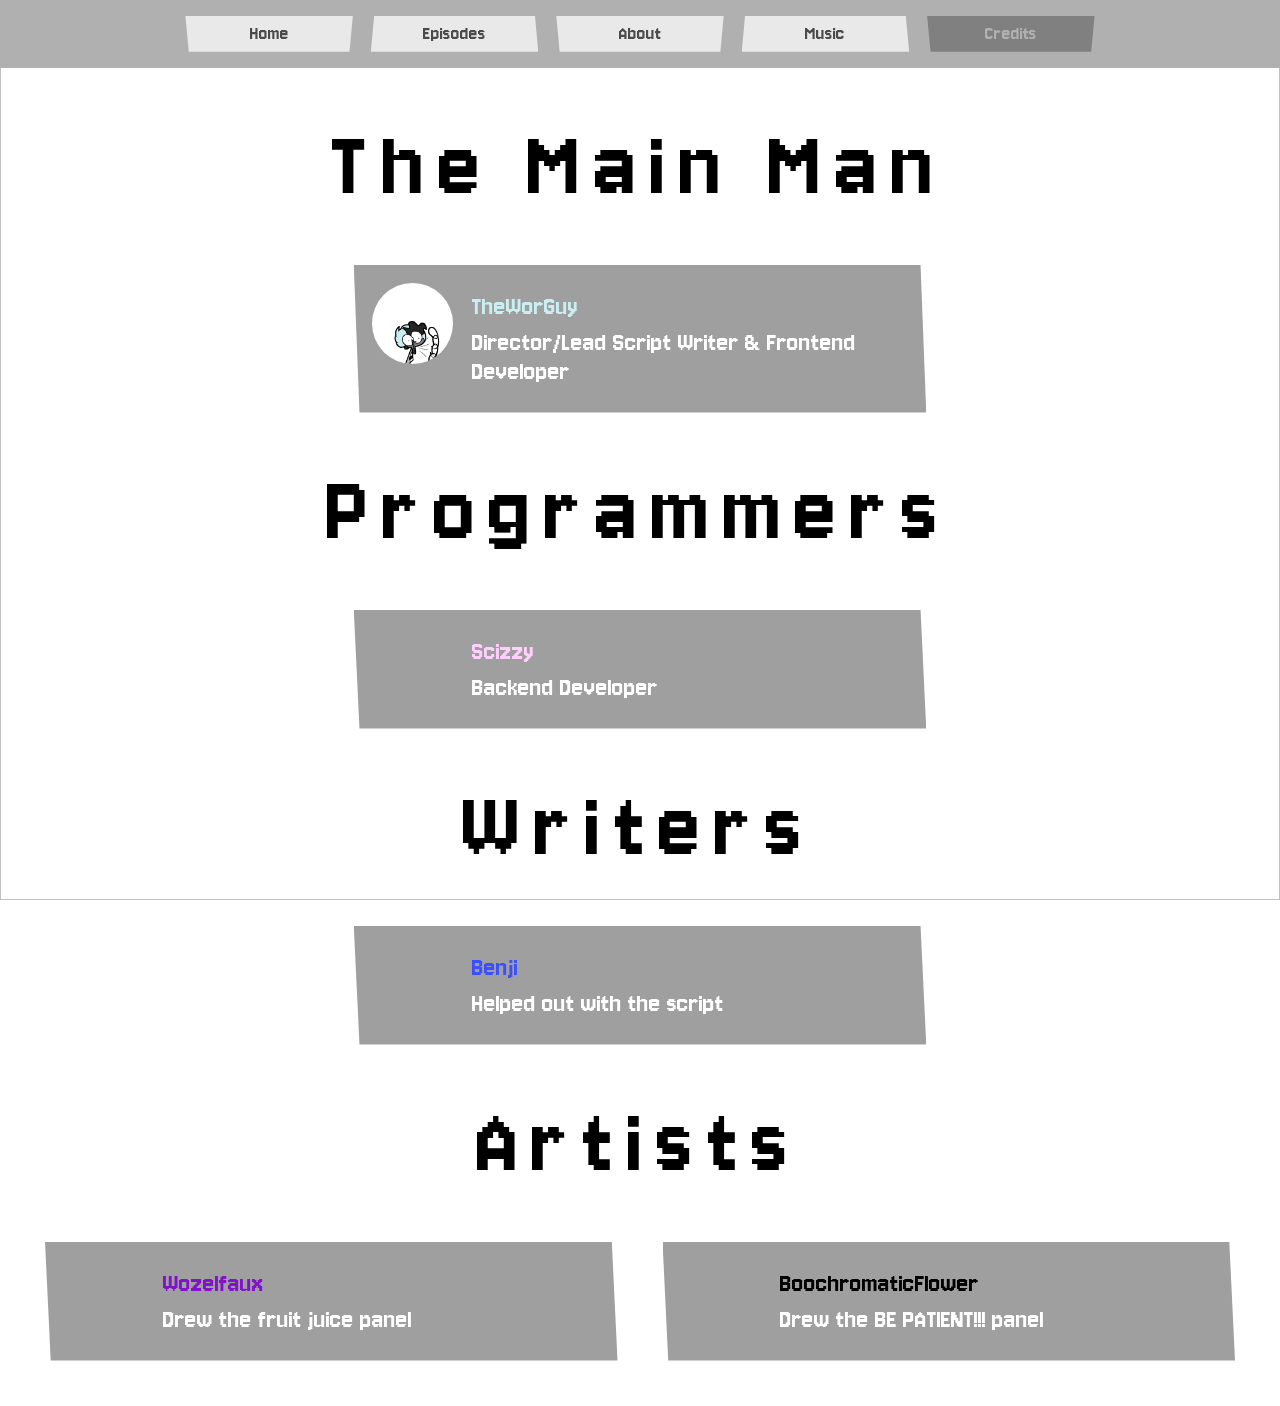
==== credits.html @ f54fd707 "Merge pull request #15 from Scizzanne/scizzy Final site oh yeah version 1 baby" ====
<!DOCTYPE html>
<html lang="en">
<head>
    <meta charset="UTF-8">
    <meta name="viewport" content="width=device-width, initial-scale=1.0">
    <title>Credits</title>
    <link rel="stylesheet" href="./Style/style.css">
    <link rel="preconnect" href="https://fonts.googleapis.com">
    <link rel="preconnect" href="https://fonts.gstatic.com" crossorigin>
    <link href="https://fonts.googleapis.com/css2?family=Jersey+10&display=swap" rel="stylesheet">
</head>
<body>
    <img src="./Images/web_backgroud.png" class="background" alt="">
    <header class="header">
        <a href="./index.html" class="home-button button">Home</a>
        <a href="./episodes.html" class="episodes-button button">Episodes</a>
        <a href="./about.html" class="about-button button">About</a>
        <a href="./music.html" class="music-button button">Music</a>
        <p class="credits-button button button-here">Credits</p>
    </header>
    <div class="cre-container">
        <p class="cre-text">The Main Man</p>
        <div class="cre-bio">
            <div class="biscord-body">
                <img src="./Images/wor_pfp.jpg" class="pfp" alt="">
                <p class="top wr">TheWorGuy</p>
                <p class="bot">Director/Lead Script Writer & Frontend Developer</p>
            </div>
        </div>
        <p class="cre-text">Programmers</p>
        <div class="cre-bio">
            <div class="biscord-body">
                <img src="./Images/scizzy_pfp.png" class="pfp" alt="">
                <p class="top sc">Scizzy</p>
                <p class="bot">Backend Developer</p>
            </div>
        </div>
        <p class="cre-text">Writers</p>
        <div class="cre-bio">
            <div class="biscord-body">
                <img src="./Images/benji_pfp.png" class="pfp" alt="">
                <p class="top bl">Benji</p>
                <p class="bot">Helped out with the script</p>
            </div>
        </div>
        <!-- <p class="cre-text">Musicians</p>
        <div class="cre-bio">
            <div class="biscord-body">
                <img src="./Images/ashvee_pfp.png" class="pfp" alt="">
                <p class="top ye">Ashvee</p>
                <p class="bot">Music composer</p>
            </div>
        </div> -->
        <p class="cre-text">Artists</p>
        <div class="cre-bio">
            <div class="biscord-body">
                <img src="./Images/woozle_pfp.png" class="pfp" alt="">
                <p class="top pu">Wozelfaux</p>
                <p class="bot">Drew the fruit juice panel</p>
            </div>
        </div>
        <div class="cre-bio">
            <div class="biscord-body">
                <img src="./Images/boo_pfp.png" class="pfp" alt="">
                <p class="top bla">BoochromaticFlower</p>
                <p class="bot">Drew the BE PATIENT!!! panel</p>
            </div>
        </div>
    </div>
</body>
</html>
---- Style/style.css ----
body {
    margin: 0;
}

.background {
    z-index: -1;
    position: fixed;
    height: 100%;
    width: 100%;
    bottom: 0vw;
}

html {
  scrollbar-width: none;
}

/* Header */

.header {
    background-color: rgb(176, 176, 176);
    height: 7.5vh;
    width: 100%;
    display: grid;
    grid-template-columns: 1fr 1fr 1fr 1fr 1fr 1fr 1fr;
    grid-template-rows: 1fr;
    gap: 2vh;
    position: fixed;
    top: 0vw;
    z-index: 100;
}

.vr-ship-header {
    background-color: rgb(0, 0, 0);
}

.home-button {
    grid-column: 2/3;
    grid-row: 1/2;
    clip-path: polygon(0 0, 100% 0, 98% 100%, 2% 100%);
}

.episodes-button {
    grid-column: 3/4;
    grid-row: 1/2;
    clip-path: polygon(2% 0, 98% 0, 100% 100%, 0 100%);
}

.about-button {
    grid-column: 4/5;
    grid-row: 1/2;
    clip-path: polygon(0 0, 100% 0, 98% 100%, 2% 100%);
}

.music-button {
    grid-column: 5/6;
    grid-row: 1/2;
    clip-path: polygon(2% 0, 98% 0, 100% 100%, 0 100%);
}

.credits-button {
    grid-column: 6/7;
    grid-row: 1/2;
    clip-path: polygon(0 0, 100% 0, 98% 100%, 2% 100%);
}

a:link,
a:visited,
a:active {
  text-decoration: none;
  color: rgb(75, 75, 75);
}

a:hover {
    color: rgb(0, 0, 0);
    transform: scale(1.1);
}

.vr-ship-a:link,
.vr-ship-a:visited,
.vr-ship-a:active {
  text-decoration: none;
  color: rgb(255, 196, 0);
}

.vr-ship-a:hover {
    color: rgb(255, 153, 0);
    transform: scale(1.1);
    cursor: pointer;
}

/* Previous & Next Buttons web style */
.web-a {
    text-decoration: none;
    user-select: none; 
    color: rgb(75, 75, 75);
}
.web-a:hover {
    color: rgb(0, 0, 0);
    transform: scale(1.1);
    cursor: pointer;
}

.button {
    background-color: rgb(233, 233, 233);
    display: flex;
    justify-content: center;
    align-items: center;
    height: 4vh;
    width: 100%;
    margin: auto;
    font-family: "Jersey 10", sans-serif;
    font-weight: 400;
    font-style: normal;
    font-size: 20px;
    transition: 0.1s
}

.button-vr-ship {
    background-color: rgb(15, 7, 84);
}

.button:active {
    background-color: rgb(128, 128, 128);
    transform: scale(0.9);
}

.button-vr-ship:active {
    background-color: rgb(6, 2, 42);
}

.button-here {
    background-color: rgb(128, 128, 128);
    color: rgb(176, 176, 176);
}

/* Home */

.title {
    margin-top: 14vh;
    width: 100vw;
}

.ho-container {
    margin: 5vh 5vh 5vh 5vh;
    display: grid;
    grid-template-columns: 1fr 1fr 1fr;
    grid-template-rows: 1fr 1fr 1fr;
    column-gap: 5vh;
    max-height: 70vw;
}

.ho-container p {
    font-family: "Jersey 10", sans-serif;
    font-weight: 400;
    font-style: normal;
}

.main-cover {
    height: 41vw;
    grid-row: 1/4;
    grid-column: 2/3;
    margin: auto;
}

.news {
    background-color: rgb(176, 176, 176);
    color: rgb(0, 0, 0);
    font-size: 30px;
    grid-row: 2/4;
    clip-path: polygon(0 0, 100% 0, 98% 100%, 2% 100%);
}

.news-title {
    margin: auto;
    color: rgb(255, 255, 255);
    font-family: "Jersey 10", sans-serif;
    font-weight: 400;
    font-style: normal;
    font-size: 150px;
}

.news p {
    margin: 5%;
}

.playlist {
    background-color: rgb(176, 176, 176);
    color: rgb(0, 0, 0);
    text-align: center;
    font-size: 30px;
    clip-path: polygon(0 0, 100% 0, 98% 100%, 2% 100%);
}

.c-s {
    font-size: 50px;
    color: rgb(75, 75, 75);
}

.socials {
    background-color: rgb(176, 176, 176);
    height: 11vw;
    padding: 5%;
    color: rgb(0, 0, 0);
    display: grid;
    grid-row: 3/4;
    grid-column: 3/4;
    grid-template-columns: 1fr 3fr;
    grid-template-rows: 1fr 1fr 1fr;
    column-gap: 1vw;
    clip-path: polygon(2% 0, 98% 0, 100% 100%, 0 100%);
}

.socials-text {
    grid-column: 2/3;
    font-size: 1.35vw;
}

.socials-img {
    grid-column: 1/2;
    height: 5vw;
}

/* Episodes */

.ep-container {
    margin: 16vh 13vh 13vh 13vh;
    display: grid;
    grid-template-columns: 1fr 1fr 1fr;
    grid-template-rows: 1fr 1fr;
    gap: 5vh;
}

.ep-flex {
    display: flex;
    justify-content: center;
    align-items: center;
    position: relative;
}

.ep {
    position: relative;
    margin: auto;
    width: 100%;
    transition: 0.2s;
    opacity: 0.65;
}

.ep:hover {
    transform: scale(1.1);
    opacity: 1;
}

.ep-drop-down-content {
    display: none;
    background-image: url(../Images/drop_down_menu.PNG);
    background-size: 100% 100%;
    position: absolute;
    width: 100%;
    height: 100%;
    z-index: 1;
    font-family: "Jersey 10", sans-serif;
    font-weight: 400;
    font-style: normal;
    font-size: 30px;
    text-align: center;
}

.ep-menu-button {
    border: none;
    background-color: rgb(233, 233, 233);
    margin-top: 5%;
    font-family: "Jersey 10", sans-serif;
    font-weight: 400;
    font-style: normal;
    text-align: center;
    transition: 0.2s;
}

.big-button {
    margin-top: 50%;
    height: 17.5%;
    width: 70%;
    font-size: 5vw;
    clip-path: polygon(2% 0, 98% 0, 100% 100%, 0 100%);
}

.small-button {
    height: 10%;
    width: 45%;
    font-size: 3vw;
    clip-path: polygon(0 0, 100% 0, 98% 100%, 2% 100%);
}

.ep-drop-down-content a {
    padding-left: 23%;
    padding-right: 23%;
}

.ep-menu-button:hover {
    transform: scale(1.1);
}

.show {
    display: block;
}

/* About */

.ab-container {
    background-color: rgb(176, 176, 176);
    margin: 12.5vh 5vh 2vh 5vh;
    display: grid;
    grid-template-columns: 1fr;
    grid-template-rows: 1fr;
    gap: 5vh;
    padding-left: 4%;
    padding-right: 4%;
    font-family: "Jersey 10", sans-serif;
    font-weight: 400;
    font-style: normal;
    font-size: 30px;
    clip-path: polygon(0 0, 99% 0, 100% 100%, 1% 100%);
}

.about-dance {
    height: 21.5vw;
}

/* Music */

.mu-container {
    margin: 12.5vh 5vh 0vh 80vh;
    display: grid;
    grid-template-columns: 1fr;
    grid-template-rows: 1fr;
    gap: 5vh;
}

.mu-audio {
    grid-column: 1/1;
    background-color: rgb(159, 159, 159);
    gap: 3vh;
    display: flex;
    justify-content: center;
    align-items: center;
    transition: 0.2s;
    clip-path: polygon(1% 1%, 100% 0, 99% 99%, 2% 99%);
}

.mu-audio p {
    color: rgb(255, 255, 255);
    font-family: "Jersey 10", sans-serif;
    font-weight: 400;
    font-style: normal;
    font-size: 30px;
    text-align: center;
    margin-left: 5%;
}

.mu-audio:hover {
    transform: scale(1.05);
}

.audio {
    margin-right: 5%;
}

.vinyl {
    position: absolute;
    height: 90vh;
}

.coming-soon {
    display: grid;
    grid-template-columns: 1fr;
    grid-template-rows: 1fr;
}

.coming-soon img {
    width: 40vw;
    grid-row: 2/3;
    margin: auto;
}

.coming-soon p {
    margin: 0;
    color: rgb(255, 255, 255);
    font-family: "Jersey 10", sans-serif;
    font-weight: 400;
    font-style: normal;
    font-size: 150px;
    text-align: center;
}

/* Credits */

.cre-container {
    margin: 12.5vh 5vh 5vh 5vh;
    display: flex;
    flex-wrap: wrap;
    gap: 5vh;
    justify-content: center;
    align-items: flex-start;
}

.cre-bio {
    background-color: rgb(159, 159, 159);    
    width: calc(50% - 2.5vh);
    gap: 3vh;
    transition: 0.2s;
    clip-path: polygon(0 0, 99% 0, 100% 100%, 1% 100%);
}

.cre-text {
    width: 100%;
    text-align: center;
    font-family: "Jersey 10", sans-serif;
    font-weight: 400;
    font-style: normal;
    font-size: 100px;
    letter-spacing: 1vw;
    margin: 0;
}

.cre-bio img {
    margin: 20%;
}

.cre-bio:hover {
    transform: scale(1.05);
}

/* Pages */

.container {
    margin: 2%;
    margin-top: 10vh;
    display: grid;
    grid-template-columns: 1.75fr 1.25fr;
    grid-template-rows: 7fr 1fr;
    height: 85vh;
    width: 96vw;
    gap: 5vh;
}

.img {
    margin: auto;
    width: 92%;
    grid-column: 1/2;
    grid-row: 1/3;
    border: 1vh solid rgb(0, 0, 0);
}

.text {
    background-color: rgba(176, 176, 176, 0.7);
    font-family: "Jersey 10", sans-serif;
    font-weight: 400;
    font-style: normal;
    font-size: 30px;
    text-align: left;
    padding: 3vh;
    grid-column: 2/3;
    grid-row: 1/2;
    overflow-y: auto;
    max-height: 80vh;
    clip-path: polygon(1% 1%, 100% 0, 99% 100%, 2% 99%);
}

.text-vr-ship {
    color: rgb(255, 255, 255);
    background-color: rgba(42, 45, 135, 0.7);
}

.text-biscord {
    background-image: linear-gradient(rgb(34, 34, 34), rgb(56, 56, 56));
    display: flex;
    flex-direction: column;
    gap: 4vh;
    padding: 3vh;
    grid-column: 2/3;
    grid-row: 1/2;
    overflow-y: auto;
    max-height: 80vh;
    clip-path: polygon(1% 1%, 100% 0, 100% 100%, 2% 99%);
}

.text-biscord p {
    margin-block-start: 0px;
    margin-block-end: 0px;
}

.biscord-body {
    display: grid;
    grid-template-rows: 1fr;
    grid-template-columns: 1fr 5fr;
    grid-column: 1/2;
    width: 100%;
    gap: 3vh;
}

.pfp {
    height: 9vh;
    border-radius: 50%;
    margin-left: 0.5vw;
}

.top,
.bot {
    grid-row: 1/2;
    grid-column: 2/3;
    font-family: "Jersey 10", sans-serif;
    font-weight: 400;
    font-style: normal;
    font-size: 3vh;
}

.top {
    color: rgb(255, 255, 255);
    z-index: 1;
}

.bot {
    color: rgb(255, 255, 255);
    padding-top: 4vh;
}

.text p {
    margin-block-start: 0px;
    margin-block-end: 0px;
}

.switch {
    background-color: rgb(176, 176, 176, 0.7);
    grid-column: 2/3;
    grid-row: 2/3;
    height: 100%;
    font-family: "Jersey 10", sans-serif;
    font-weight: 400;
    font-style: normal;
    font-size: 9vh;
    text-align: center;
    word-spacing: 100px;
    clip-path: polygon(0 0, 100% 0, 98% 100%, 2% 100%);
}

.switch-vr-ship {
    background-color: rgba(42, 45, 135, 0.7);
    color: rgb(255, 196, 0);
    user-select: none;
}

.text-close {
    word-spacing: normal;
    margin: 0;
}

/* Colours */

.pu {
    color: rgb(129, 17, 203);
}

.ye {
    color: rgb(255, 166, 0);
}

.ka {
    color: rgb(20, 183, 63);
}

.a {
    color: rgb(208, 13, 13);
}

.ma {
    color: rgb(208, 13, 195);
}

.gl {
    color: rgb(208, 81, 13);
}

.me {
    color: rgb(247, 37, 37);
}

.ep {
    color: rgb(70, 13, 108) ;
}

.sc {
    color: rgb(255, 208, 253);
}

.bl {
    color: rgb(60, 79, 255);
}

.bla {
    color: rgb(0, 0, 0);
}

.wr {
    color: rgb(201 239 243);
}

/* Media Query*/
@media (max-width: 900px) {

/* Episodes */

.ep-container {
    grid-template-columns: 1fr 1fr;
    grid-template-rows: 1fr 1fr 1fr;
}

}

/* Portrait Mode */
@media (max-width: 750px) {

/* Header */

.header {
    width: 96vw;
}

/* General */

.button {
    font-size: 15px;
}

/* Home */

.title {
    margin-top: 27.5vh;
}

.ho-container {
    grid-template-columns: 1fr;
    grid-template-rows: 1fr;
    row-gap: 5vh;
}

.main-cover {
    height: 110vw;
    grid-row: 1/2;
    grid-column: 1/2;
    margin: auto;
}

.news {
    grid-row: 3/4;
    height: 60vw;
}

.playlist {
    margin: auto;
    width: 100%;
    clip-path: polygon(2% 0, 98% 0, 100% 100%, 0 100%);
}

.socials {
    height: 25vh;
    grid-row: 5/6;
    grid-column: 1/2;
    grid-template-columns: 1fr 1fr;
    clip-path: polygon(0 0, 100% 0, 98% 100%, 2% 100%);
}

/* Episodes */

.ep-container {
    margin: 27.5vh 5vh 5vh 5vh;
}

.big-button {
    font-size: 7vw;
}

.small-button {
    font-size: 5vw;
}

/* About */

.ab-container {
    margin-top: 27.5vh;
    padding-left: 6%;
    padding-right: 6%;
}

/* Music */

.mu-container {
    margin-top: 27.5vh;
}

.coming-soon img {
    width: 60vw;
}

/* Credits */

.cre-container {
    margin-top: 27.5vh;
}

.cre-bio {
    width: 100% !important;
    flex-basis: 100%;
}

.cre-text {
    font-size: 50px;
}

/* Pages */

.header {
    height: 20vh;
    padding: 2%;
    grid-template-rows: 1fr 1fr 1fr;
    grid-template-columns: 1fr 1fr;
}

.home-button {
    width: 50vw;
    grid-column: 1/3;
    grid-row: 1/2;
}

.episodes-button {
    grid-column: 1/2;
    grid-row: 2/3;
}

.about-button {
    grid-column: 2/3;
    grid-row: 2/3;
}

.music-button {
    grid-column: 1/2;
    grid-row: 3/4;
    clip-path: polygon(0 0, 100% 0, 98% 100%, 2% 100%);
}

.credits-button {
    grid-column: 2/3;
    grid-row: 3/4;
    clip-path: polygon(2% 0, 98% 0, 100% 100%, 0 100%);
}

.container {
    margin-top: 27.5vh;
    height: 125vh;
    grid-template-columns: 1fr;
    grid-template-rows: 1fr 3fr .75fr;
}

.img {
    grid-row: 1/2;
}

.text {
    margin-left: 2%;
    margin-right: 2%;
    grid-column: 1/2;
    grid-row: 2/3;
}

.text-biscord {
    margin-left: 2%;
    margin-right: 2%;
    grid-column: 1/2;
    grid-row: 2/3;
}

.switch {
    grid-column: 1/2;
    grid-row: 3/4;
    height: 100%;
    margin-left: 2%;
    margin-right: 2%;
}

}

@media (max-width: 550px) {

/* Episodes */

.big-button {
    font-size: 6vw;
}

.small-button {
    font-size: 4vw;
}

/* Music */

.coming-soon p {
    font-size: 100px;
}

}

@media (max-width: 1250px) {

/* Home */

.ho-container {
    grid-template-columns: 1fr 1fr;
    grid-template-rows: 3fr 1fr 3fr 1fr;
    row-gap: 5vh;
}

.main-cover {
    height: 110vw;
    grid-row: 4/5;
    grid-column: 1/3;
    margin: auto;
}

.news {
    grid-row: 2/4;
    grid-column: 1/2;
    height: 40vw;
}

.playlist {
    margin: auto;
    width: 100%;
    clip-path: polygon(0 0, 100% 0, 98% 100%, 2% 100%);
}

.playlist p {
    margin: 0;
    padding: 5%;
}

.c-s {
    position: relative;
}

.empty {
    display: none;
}

.socials {
    height: 22.6vw;
    grid-row: 3/4;
    grid-column: 2/3;
    grid-template-columns: 1fr 1fr;
    clip-path: polygon(2% 0, 98% 0, 100% 100%, 0 100%);
}

.socials-text {
    font-size: 3vw;
}

.socials-img {
    height: 10vw;
}

/* Music */

.mu-container {
    margin-left: 5vh;
}

.vinyl {
    display: none;
}

.coming-soon img {
    width: 60vw;
}

}

@media (max-width: 450px) {

/* Episodes */

.ep-container {
    grid-template-columns: 1fr;
}

.ep {
    opacity: 1;
}

.big-button {
    font-size: 13vw;
}

.small-button {
    font-size: 9vw;
}

}
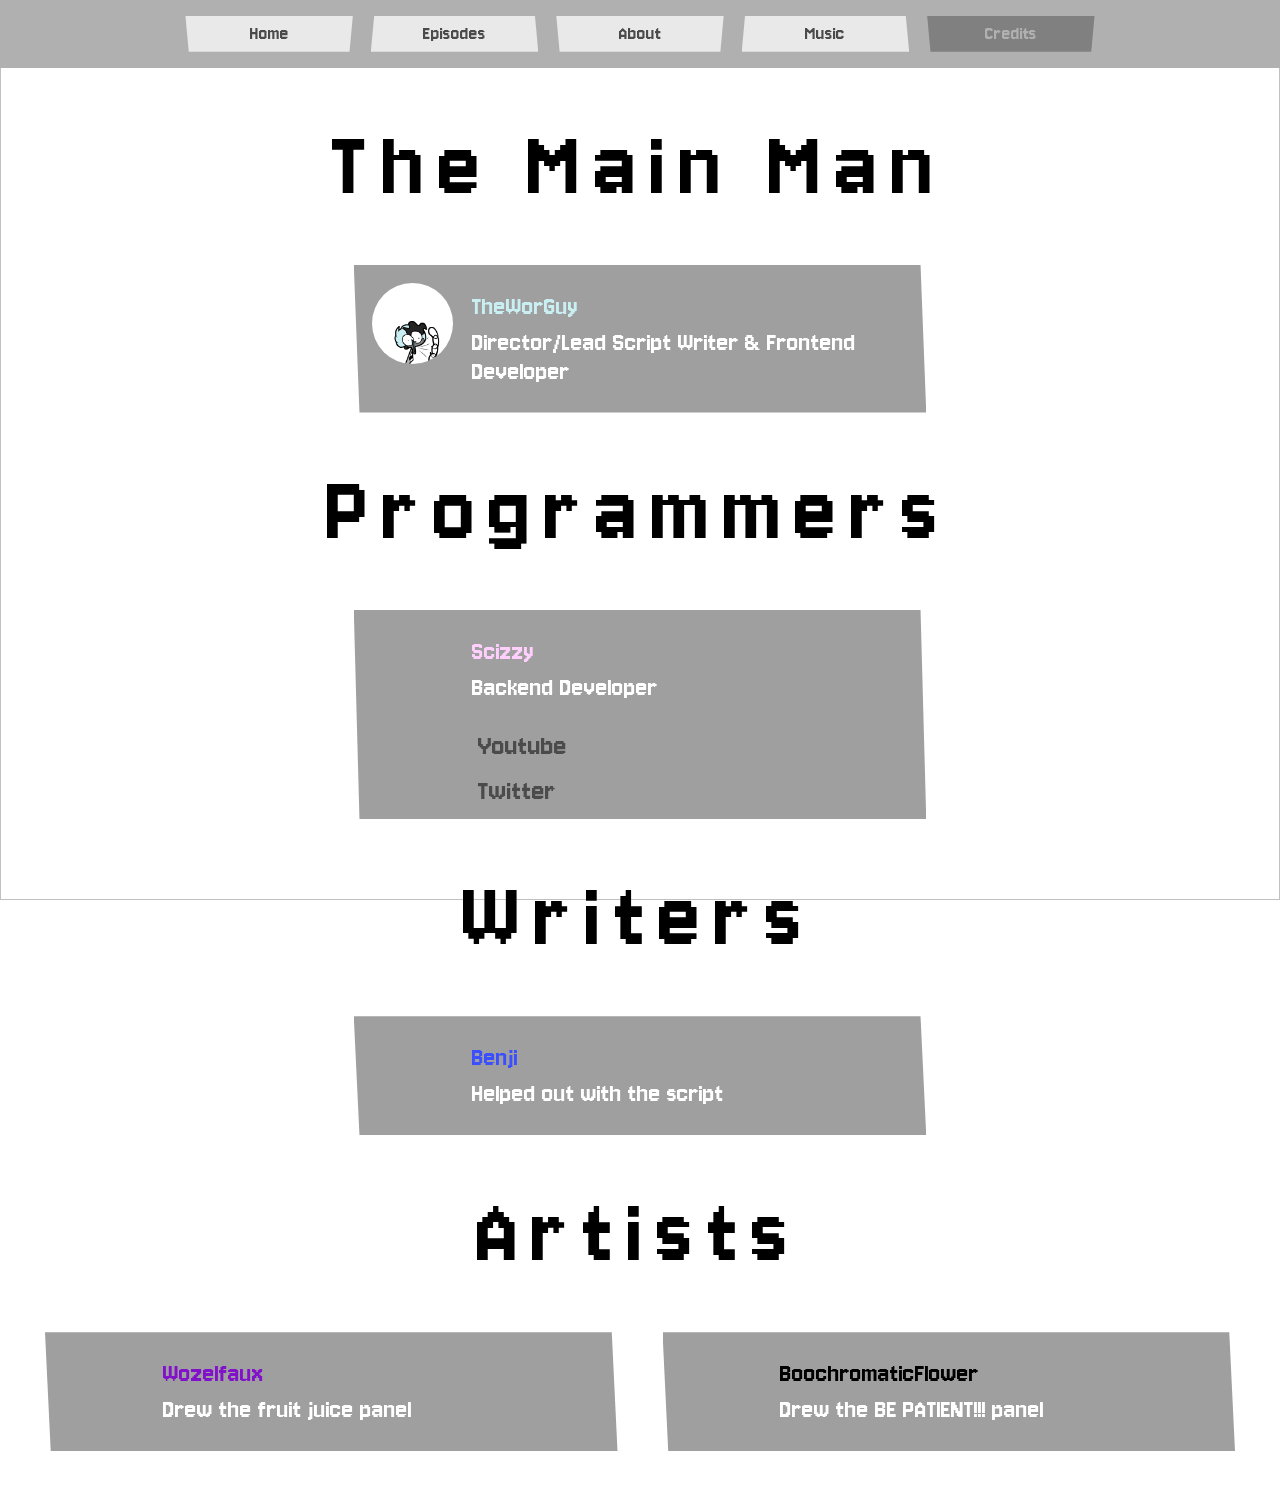
==== commit 12228c17: "Changed stuff Updated the news section and added links in the credits" ====
--- a/credits.html
+++ b/credits.html
@@ -33,6 +33,9 @@
                 <img src="./Images/scizzy_pfp.png" class="pfp" alt="">
                 <p class="top sc">Scizzy</p>
                 <p class="bot">Backend Developer</p>
+                <button class="cre-link"><a href="https://www.youtube.com/@Scizzanne">Youtube</a></button>
+                <button class="cre-link"><a href="https://x.com/Scizzanne">Twitter</a></button>
+                
             </div>
         </div>
         <p class="cre-text">Writers</p>
--- a/Style/style.css
+++ b/Style/style.css
@@ -163,11 +163,19 @@
 }
 
 .news {
+    padding: 2.5%;
     background-color: rgb(176, 176, 176);
     color: rgb(0, 0, 0);
     font-size: 30px;
     grid-row: 2/4;
-    clip-path: polygon(0 0, 100% 0, 98% 100%, 2% 100%);
+    max-height: 50vh;
+    overflow-y: auto;
+    clip-path: polygon(0 0, 100% 0, 100% 100%, 2% 100%);
+}
+
+.news-img {
+    width: 100%;
+    clip-path: polygon(0 0, 100% 0, 100% 100%, 1% 100%);
 }
 
 .news-title {
@@ -179,8 +187,11 @@
     font-size: 150px;
 }
 
-.news p {
-    margin: 5%;
+.news-text {
+    background-image: linear-gradient(rgb(34, 34, 34), rgb(56, 56, 56));
+    margin: 1% 0% 1% 1%;
+    padding: 0.1% 2.5% 2.5% 2.5%;
+    clip-path: polygon(0 0, 100% 0, 100% 100%, 0 100%);
 }
 
 .playlist {
@@ -422,6 +433,18 @@
     margin: 0;
 }
 
+.cre-link {
+    margin-bottom: 2.5%;
+    grid-column: 2/3;
+    font-family: "Jersey 10", sans-serif;
+    font-weight: 400;
+    font-style: normal;
+    font-size: 30px;
+    text-align: left;
+    background-color: transparent;
+    border: none;
+}
+
 .cre-bio img {
     margin: 20%;
 }
@@ -495,7 +518,7 @@
     grid-template-columns: 1fr 5fr;
     grid-column: 1/2;
     width: 100%;
-    gap: 3vh;
+    column-gap: 3vh;
 }
 
 .pfp {
@@ -554,12 +577,20 @@
     margin: 0;
 }
 
+.br-empty {
+    display: none;
+}
+
 /* Colours */
 
 .pu {
     color: rgb(129, 17, 203);
 }
 
+.or {
+    color: rgb(255, 131, 8);
+}
+
 .ye {
     color: rgb(255, 166, 0);
 }
@@ -605,6 +636,80 @@
 }
 
 /* Media Query*/
+@media (max-width: 1250px) {
+
+/* Home */
+
+.ho-container {
+    grid-template-columns: 1fr 1fr;
+    grid-template-rows: 3fr 1fr 3fr 1fr;
+    row-gap: 5vh;
+}
+
+.main-cover {
+    height: 110vw;
+    grid-row: 4/5;
+    grid-column: 1/3;
+    margin: auto;
+}
+
+.news {
+    grid-row: 2/4;
+    grid-column: 1/2;
+    height: 40vw;
+}
+
+.playlist {
+    margin: auto;
+    width: 100%;
+    clip-path: polygon(0 0, 100% 0, 98% 100%, 2% 100%);
+}
+
+.playlist p {
+    margin: 0;
+    padding: 5%;
+}
+
+.c-s {
+    position: relative;
+}
+
+.empty {
+    display: none;
+}
+
+.socials {
+    height: 22.6vw;
+    grid-row: 3/4;
+    grid-column: 2/3;
+    grid-template-columns: 1fr 2fr;
+    clip-path: polygon(2% 0, 98% 0, 100% 100%, 0 100%);
+}
+
+.socials-text {
+    font-size: 3vw;
+}
+
+.socials-img {
+    height: 10vw;
+}
+
+/* Music */
+
+.mu-container {
+    margin-left: 5vh;
+}
+
+.vinyl {
+    display: none;
+}
+
+.coming-soon img {
+    width: 60vw;
+}
+
+}
+
 @media (max-width: 900px) {
 
 /* Episodes */
@@ -655,6 +760,10 @@
     height: 60vw;
 }
 
+.news-text {
+    font-size: 22.5px;
+}
+
 .playlist {
     margin: auto;
     width: 100%;
@@ -665,8 +774,16 @@
     height: 25vh;
     grid-row: 5/6;
     grid-column: 1/2;
-    grid-template-columns: 1fr 1fr;
+    grid-template-columns: 1fr 3fr;
     clip-path: polygon(0 0, 100% 0, 98% 100%, 2% 100%);
+}
+
+.socials-text {
+    font-size: 4vw;
+}
+
+.socials-img {
+    height: 15vw;
 }
 
 /* Episodes */
@@ -689,6 +806,7 @@
     margin-top: 27.5vh;
     padding-left: 6%;
     padding-right: 6%;
+    font-size: 22.5px;
 }
 
 /* Music */
@@ -714,6 +832,10 @@
 
 .cre-text {
     font-size: 50px;
+}
+
+.cre-link {
+    font-size: 22.5px;
 }
 
 /* Pages */
@@ -769,6 +891,7 @@
     margin-right: 2%;
     grid-column: 1/2;
     grid-row: 2/3;
+    font-size: 25px;
 }
 
 .text-biscord {
@@ -784,6 +907,19 @@
     height: 100%;
     margin-left: 2%;
     margin-right: 2%;
+    word-spacing: 30px;
+}
+
+.web-a {
+    font-size: 11vw;
+}
+
+.vr-ship-a-switch {
+    font-size: 11vw;
+}
+
+.br-empty {
+    display: block;
 }
 
 }
@@ -808,80 +944,6 @@
 
 }
 
-@media (max-width: 1250px) {
-
-/* Home */
-
-.ho-container {
-    grid-template-columns: 1fr 1fr;
-    grid-template-rows: 3fr 1fr 3fr 1fr;
-    row-gap: 5vh;
-}
-
-.main-cover {
-    height: 110vw;
-    grid-row: 4/5;
-    grid-column: 1/3;
-    margin: auto;
-}
-
-.news {
-    grid-row: 2/4;
-    grid-column: 1/2;
-    height: 40vw;
-}
-
-.playlist {
-    margin: auto;
-    width: 100%;
-    clip-path: polygon(0 0, 100% 0, 98% 100%, 2% 100%);
-}
-
-.playlist p {
-    margin: 0;
-    padding: 5%;
-}
-
-.c-s {
-    position: relative;
-}
-
-.empty {
-    display: none;
-}
-
-.socials {
-    height: 22.6vw;
-    grid-row: 3/4;
-    grid-column: 2/3;
-    grid-template-columns: 1fr 1fr;
-    clip-path: polygon(2% 0, 98% 0, 100% 100%, 0 100%);
-}
-
-.socials-text {
-    font-size: 3vw;
-}
-
-.socials-img {
-    height: 10vw;
-}
-
-/* Music */
-
-.mu-container {
-    margin-left: 5vh;
-}
-
-.vinyl {
-    display: none;
-}
-
-.coming-soon img {
-    width: 60vw;
-}
-
-}
-
 @media (max-width: 450px) {
 
 /* Episodes */
